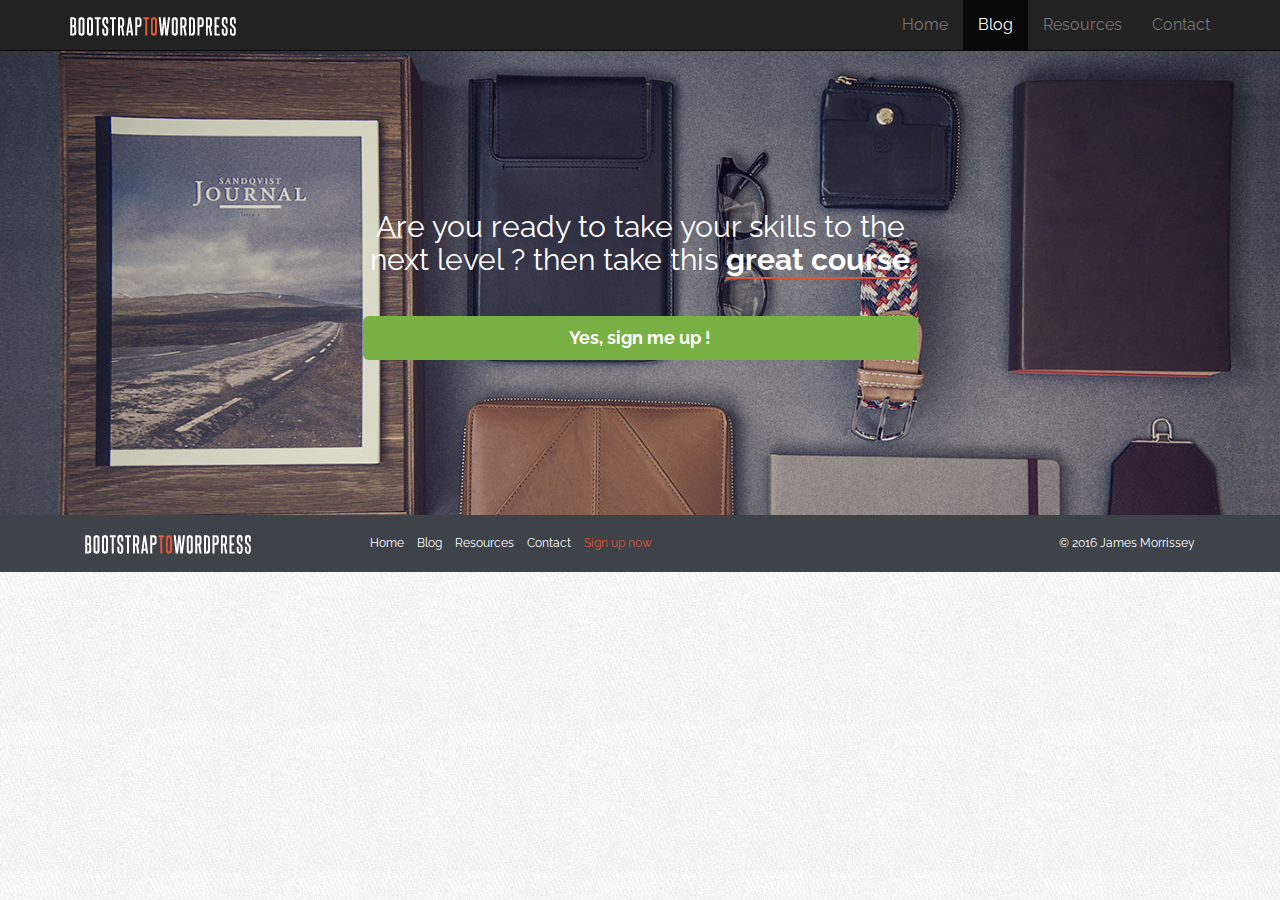
==== blog.html @ b67970fe "Adding a blog page" ====
<!DOCTYPE html>
<html lang="en">
<head>
	<meta http-equiv="Content-Type" content="text/html; charset=UTF-8">
	<meta charset="utf-8">

	<meta name="viewport" content="width=device-width, initial-scale=1">
	<meta name="description" content="">
	<meta name="author" content="">

	<title>Bootstrap to WordPress</title>

	<!-- Bootstrap core CSS -->
	<link href="assets/css/bootstrap.min.css" rel="stylesheet">

	<!-- Font Awesome Icons -->
	<link href="assets/css/font-awesome/css/font-awesome.min.css" rel="stylesheet">

	<!-- Custom CSS -->
	<link href="assets/css/custom.css" rel="stylesheet">

	<!-- Google Fonts -->
	<link href='http://fonts.googleapis.com/css?family=Raleway:400,700' rel='stylesheet' type='text/css'>

	<!-- HTML5 shiv and Respond.js IE8 support of HTML5 elements and media queries -->
	<!--[if lt IE 9]>
	<script src="https://oss.maxcdn.com/html5shiv/3.7.2/html5shiv.min.js"></script>
	<script src="https://oss.maxcdn.com/respond/1.4.2/respond.min.js"></script>
	<![endif]-->

</head>
<body class="blog">


	<!-- HEADER
	================================================== -->
	<header class="site-header" role="banner">

		<!-- NAVBAR
		================================================== -->
		<div class="navbar-wrapper">

			<div class="navbar navbar-inverse navbar-fixed-top" role="navigation">
				<div class="container">
					<div class="navbar-header">
						<button type="button" class="navbar-toggle" data-toggle="collapse" data-target=".navbar-collapse">
							<span class="sr-only">Toggle navigation</span>
							<span class="icon-bar"></span>
							<span class="icon-bar"></span>
							<span class="icon-bar"></span>
						</button>
						<a class="navbar-brand" href="/"><img src="assets/img/logo.png" alt="Bootstrap to Wordpress"></a>
					</div>
					<div class="navbar-collapse collapse">
						<ul class="nav navbar-nav navbar-right">
							<li><a href="/">Home</a></li>
							<li class="active"><a href="blog.html">Blog</a></li>
							<li><a href="resources.html">Resources</a></li>
							<li><a href="contact.html">Contact</a></li>
						</ul>
					</div>
				</div>
			</div>

		</div>
	</header>


	<!-- SIGN UP SECTION
	================================================== -->
	<section id="signup" data-type="background" data-speed="4">
		<div class="container">
			<div class="row">
				<div class="col-sm-6 col-sm-offset-3">
					<h2>Are you ready to  take your skills to the next level ? then take this <strong>great course </strong></h2>
					<p><a href="#" class="btn btn-lg btn-block btn-success"> Yes, sign me up !</a></p>
				</div><!-- col -->
			</div><!-- row -->
		</div><!-- container -->
	</section><!-- signup -->


	<!-- FOOTER
	================================================== -->
	<footer>
		<div class="container">
			<div class="col-sm-3">
				<p><a href="/"><img src="assets/img/logo.png" alt="logo"></a></p>
			</div><!-- col -->
			<div class="col-sm-6">
				<nav>
					<ul class="list-unstyled list-inline">
						<li><a href="">Home</a></li>
						<li><a href="">Blog</a></li>
						<li><a href="">Resources</a></li>
						<li><a href="">Contact</a></li>
						<li class="signup-link"><a href="">Sign up now</a></li>
					</ul>
				</nav>
			</div><!-- col -->
			<div class="col-sm-3">
				<p class="pull-right"> &copy; 2016 James Morrissey </p>
			</div><!-- col -->
		</div><!-- container -->
	</footer>


	<!-- MODAL
	================================================== -->
	<div class="modal fade" id="myModal">
		<div class="modal-dialog">
			<div class="modal-content">
				<div class="modal-header">
					<button type="button" class="close" data-dismiss="modal"><span aria-hidden="true">&times;</span><span class="sr-only">Close</span></button>
					<h4 class="modal-title" id="myModalLabel"><i class="fa fa-envelope"></i> Subscribe to our Mailing List</h4>
				</div><!-- modal-header -->
				<div class="modal-body">
					<p>Simply enter your name and email! As a thank you for joining us, we're going to give you one of our best-selling courses, <em>for free!</em></p>

					<form class="form-inline" role="form">
						<div class="form-group">
							<label class="sr-only" for="subscribe-name">Your first name</label>
							<input type="text" class="form-control" id="subscribe-name" placeholder="Your first name">
						</div>
						<div class="form-group">
							<label class="sr-only" for="subscribe-email">and your email</label>
							<input type="text" class="form-control" id="subscribe-email" placeholder="and your email">
						</div>
						<input type="submit" class="btn btn-danger" value="Subscribe!">
					</form>
					<hr>
					<p><small>By providing your email you consent to receiving occasional promotional emails &amp; newsletters. <br>No Spam. Just good stuff. We respect your privacy &amp; you may unsubscribe at any time.</small></p>
				</div><!-- modal-body -->
			</div><!-- modal-content -->
		</div><!-- modal-dialog -->
	</div><!-- modal -->

    <!-- Bootstrap core JavaScript
    ================================================== -->
    <!-- Placed at the end of the document so the pages load faster -->
    <script src="https://cdnjs.cloudflare.com/ajax/libs/jquery/1.11.1/jquery.min.js"></script>
    <script src="assets/js/jquery-2.1.1.min.js"></script>
    <script src="assets/js/bootstrap.min.js"></script>
    <script src="assets/js/main.js"></script>
</body>
</html>
---- assets/css/custom.css ----
/* COLOUR REFERENCES

Green:		#79b044
Salmon:		#dd5638
Blue Gray:  #3e4249

*/

/* ==== GENERAL ==== */
body{
		margin-top: 50px;
    font-family: 'proxima-nova', 'Raleway', Helvetica, sans-serif;
    font-size: 16px;
    background: url('../img/tile.jpg') top left repeat;
}

/* ==== GLOBAL ==== */
h1,h2,h3,h4,h5,h6 {
  -webkit-font-smoothing: antialiased;
  text-rendering: optimizeLegibility;
  font-weight: bold;
}


h1 {
  font-size: 3em;
}

h1,h2 {
  margin: : 0 0 40px;
}

h3 {
  margin: 20px 0;
}

h4 {
  font-size: 18px;
}

p.lead {
	font-weight: normal;
}

p {
	margin: 0 0 15px;
}

a:link, a:visited {
	color: #dd5638;
}

a:hover {
	text-decoration: none;
	color: #c9302c;
}

button, input, .btn, a.btn {
	-webkit-font-smoothing: antialiased;
	text-rendering: optimizeLegibility;
	color: white;
}

.btn {
	font-weight: bold;
}

button.btn.btn-success:focus {
	outline: none !important;
}

.btn-danger {
	background-color: #dd5638;
	border-color: #d95131;
}

.btn-success {
	background: #79b044;
	border: none;
}

.btn-success:hover {
	background: #6a9b3d;
	border-color: #6a9b3d;
}


img{
	max-width: 100%;
}


.modal-content {
	background: url('../img/tile.jpg') top left repeat;
}

.badge.social {
	background: #ccc;
	font-size: 24px;
	height: 40px;
	width: 40px;
	text-align: center;
	line-height: 42px;
	margin: 0 5px 20px 0;
	padding: 0;
	-webkit-border-radius:50px;
	-moz-border-radius:50px;
	border-radius:50px;
	color: white;
}

.badge.social.twitter:hover {
	background: #55acee;
}

.badge.social.facebook:hover {
	background: #3b5998;
}

.badge.social.gplus:hover {
	background: #bd4b39;
}

blockquote {
	padding: 0;
	border: none;
	font-style: italic;
	text-align: left;
}

blockquote cite{
	display: block;
 	margin: 15px 0 0 0;
  color: #777;
}

blockquote:before {
	display: none;
}
/*   === HERO === */

#hero {
  background: url('../img/hero-bg.jpg') 50% 0 repeat fixed;
	min-height: 500px;
	padding: 40px 0;
	color: white;
	-webkit-font-smoothing: antialiased;
	text-rendering: optimizeLegibility;
}

#hero article {
	width: 100%;
	text-align: center;
}

#hero .hero-text {
	margin-top: 30px;
}

#price-timeline {
	margin: 30px 0 60px;
	text-align: center;
}

#price-timeline .price {
	display: inline-block;
	margin: 0 2% 0 0;
	width: 30%;
	background: #3e4249;
	padding: 10px 20px 30px;
	position: relative;
	vertical-align: top;
}

#price-timeline .price.active {
	background: #dd5638;
}

#price-timeline .price span{
	background: #101010;
	display: block;
	height: 70px;
	width: 70px;
	text-align: center;
	line-height: 70px;
	font-weight: bold;
	font-size: 24px;
	border-radius: 100%;
	-webkit-border-radius:100%;
	-moz-border-radius: 100%;
	position: absolute;
	bottom: -35px;
	left: 50%;
	margin-left: -35px;
}

#price-timeline h4 {
	margin: 0 0 10px;
}

#price-timeline h4 small{
	color: white;
	font-weight: bold;
	display: block;
}

/* =====  LAYOUT ======  */

.row + .row {
	margin: 20px;
}

section {
	padding: 80px 0;
}

.section-header{
	text-align: center;
}

section h2 {
	margin: 20px 0 40px;
}

section h3 {
	margin: 30px 0 10px;
}

#optin {
	background: #3e4249;
	padding: 20px 0;
	color: white;
	-webkit-font-smoothing: antialiased;
	text-rendering: optimizeLegibility;
	font-size: 1.2em;
}

#optin p {
	margin: 7px 0 0 0;
}

#who-benefits {
	background: white;
}

#course-features {
	background: #3e4249;
	color: white;
	text-align: center;
}

#project-features{
	text-align: center;
}

#featurette {
	background: url('../img/stuff-bg.jpg') 50% 100% repeat fixed;
	background-size: cover;
	text-align: center;
	color: white;
}

#instructor {
	background: white url('../img/brad-elvis.png') 90% -10px no-repeat;
}

#instructor h2 {
	margin: 0 0 20px;
}

#instructor .num {
	display: table;
	font-size: 30px;
	font-weight: bold;
	color: white;
	line-height: 24px;
	height: 140px;
	width: 140px;
	text-align: center;
	background: #dd5638;
	-webkit-border-radius: 100%;
	-moz-border-radius: 100%;
	border-radius: 100%;
	-webkit-font-smoothing: antialised;
	text-rendering: optimizeLegibility;
}

#instructor .num .num-content {
	display: table-cell;
	vertical-align: middle;
}

#instructor .num span {
	display: block;
	font-size: 20px;
	font-weight: normal;
}

#kudos {
	text-align: center;
}

.testimonial {
	margin-bottom: 60px;
}

.testimonial img {
	-webkit-border-radius: 50%;
	-moz-border-radius: 50%;
	border-radius: 50%;
}

#signup {
	text-align: center;
	background: url('../img/hipster-stuff.jpg') center center repeat fixed;
	background-size: cover;
	color: white;
	padding: 140px 0;
}

#signup h2 {
	font-weight: normal;
}


#signup h2 strong {
	border-bottom: solid 2px #dd5638;
}

#signup btn {
	font-size: 24px;
}

footer {
	background: #3e4249;
	color: white;
	padding: 20px 0 10px;
	font-size: 12px;
}

footer p {
	margin: 0;
}

footer a:link, footer a:visited {
	color: white;
}

footer a:hover {
	color: #dd5638;
}

footer li.signup-link a {
	color: #dd5638;
}

footer li.signup-link a:hover {
	font-weight: bold;
}

/* #### CUSTOM ICON SPRITES #### */
i.ci {
	display: inline-block;
	height: 40px;
	width: 40px;
	background: url('../img/icon-sprite.png') no-repeat;
}

.ci.ci-computer 		{ background-position: 0 0; }
.ci.ci-watch 				{ background-position: -40px 0; }
.ci.ci-calendar 		{ background-position: -80px 0; }
.ci.ci-community 		{ background-position: -120px 0; }
.ci.ci-instructor 	{ background-position: -160px 0; }
.ci.ci-device 			{ background-position: -200px 0; }


@media screen and ( max-width : 991px ) {
	#instructor .container {
		background: rgba( 255, 255,255, 0.8);
		padding: 20px;
	}
}




@media screen and ( max-width : 768px ) {
	.logo {
		width :50%;
	}

	#optin p {
		margin: 0 0 10px;
	}

	#featurette iframe {
		height: 240px;
	}
}


/*   IPhone 5 */
@media screen and ( max-width : 568px ) {
	#instructor .num {
		width: 100px;
		height: 100px;
		font-size: 22px;
	}

	#instructor .num span {
		font-size: 16px;
	}
}
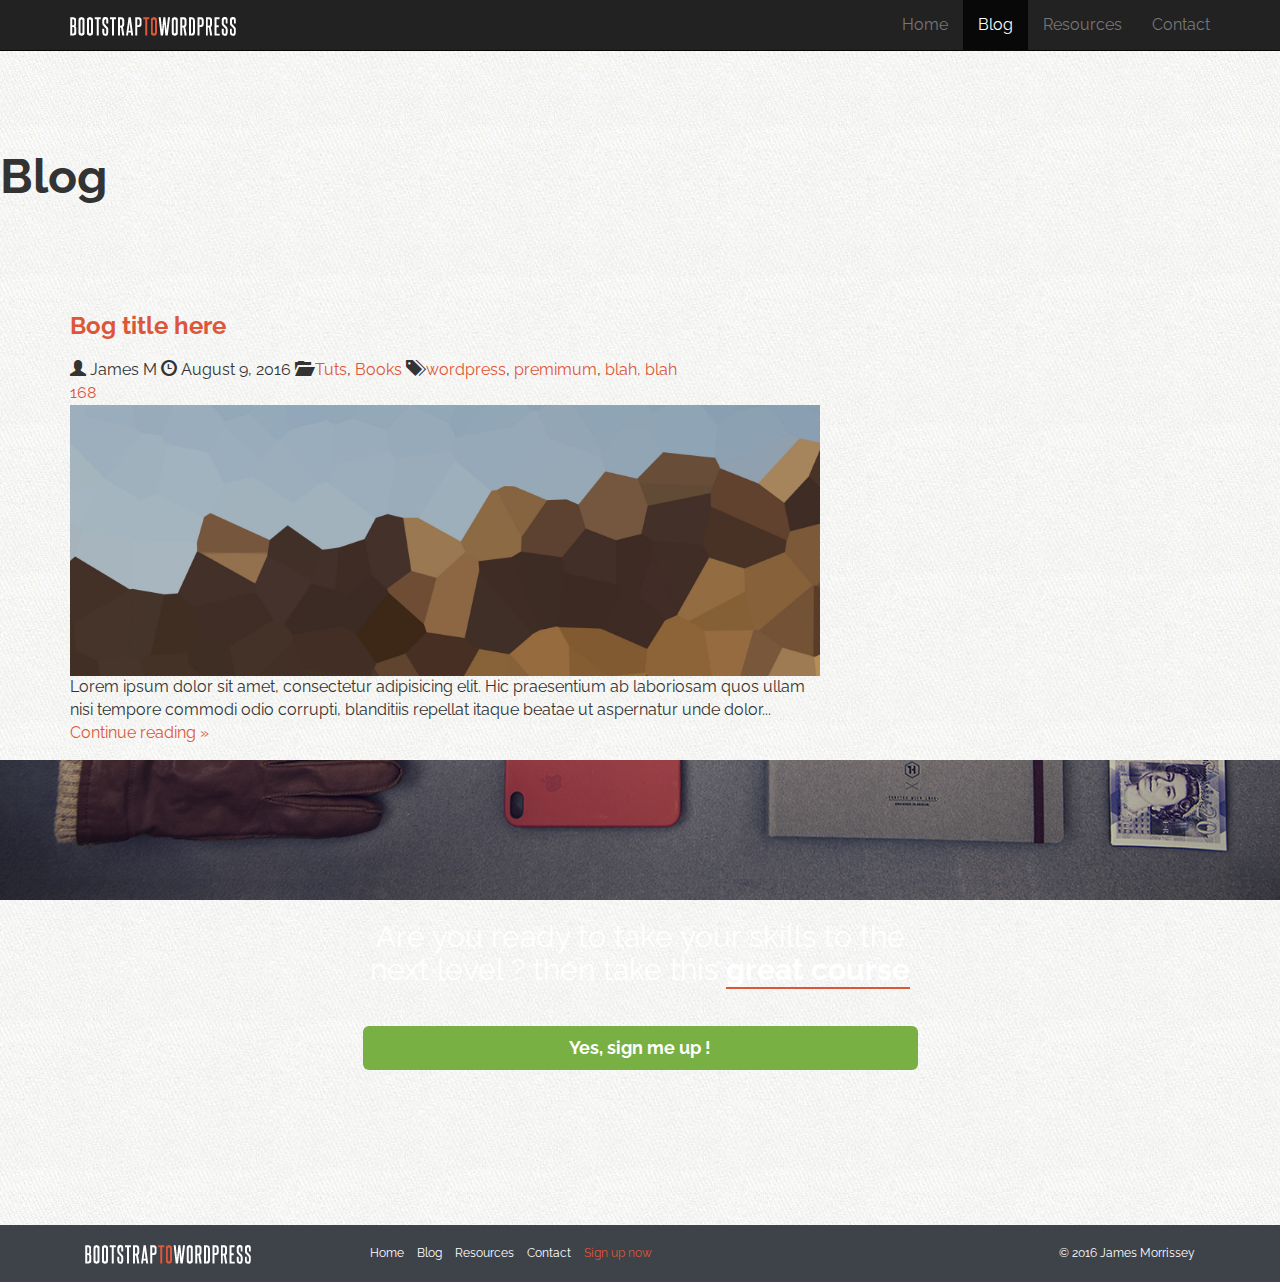
==== commit 3b7a09ca: "Defining the template for all blog post" ====
--- a/blog.html
+++ b/blog.html
@@ -66,6 +66,71 @@
 	</header>
 
 
+
+
+
+
+
+
+
+
+
+
+
+	<section class="feature-image feature-image-defaulf-alt" data-type="background" data-speed="2">
+		<h1 class="page-title">Blog</h1>
+	</section>
+
+	<div class="container">
+		<div class="row" id="primary">
+			<main id="content" class="col-sm-8" role="main">
+			
+				<!-- This is the template for a blog post -->
+
+				<article class="post">
+					<header>
+						<h3><a href="post.html">Bog title here</a></h3>
+						<div class="post-details">
+							<span class="glyphicon glyphicon-user"></span> 			James M
+							<span class="glyphicon glyphicon-time"></span> 			<time>August 9, 2016</time>
+							<span class="glyphicon glyphicon-folder-open"></span> 	<a href="">Tuts</a>, <a href="">Books</a>
+							<span class="glyphicon glyphicon-tags"></span> 			<a href="">wordpress</a>, <a href="">premimum</a>, <a href="">blah, blah</a>
+							<div class="post-comments-badge"> 			
+								<a href=""><span class="glyphicon glyphicon comments"></span>168</a>
+							</div><!-- post-comments-badge -->
+						</div><!-- post-details -->
+					</header>
+					<div class="post-image">
+						<img src="assets/img/hero-bg.jpg" alt="Hero Image">
+					</div><!-- post-image -->
+					<div class="post-excerpt">
+						<p>Lorem ipsum dolor sit amet, consectetur adipisicing elit. Hic praesentium ab laboriosam quos ullam nisi tempore commodi odio corrupti, blanditiis repellat itaque beatae ut aspernatur unde dolor... <a href="post.html">Continue reading &raquo;</a></p>
+					</div><!-- post-excerpt -->
+				</article><!-- post -->
+			</main><!-- content -->
+		</div><!-- row -->
+	</div><!-- container -->
+
+
+
+
+
+
+
+
+
+
+
+
+
+
+
+
+
+
+
+
+
 	<!-- SIGN UP SECTION
 	================================================== -->
 	<section id="signup" data-type="background" data-speed="4">
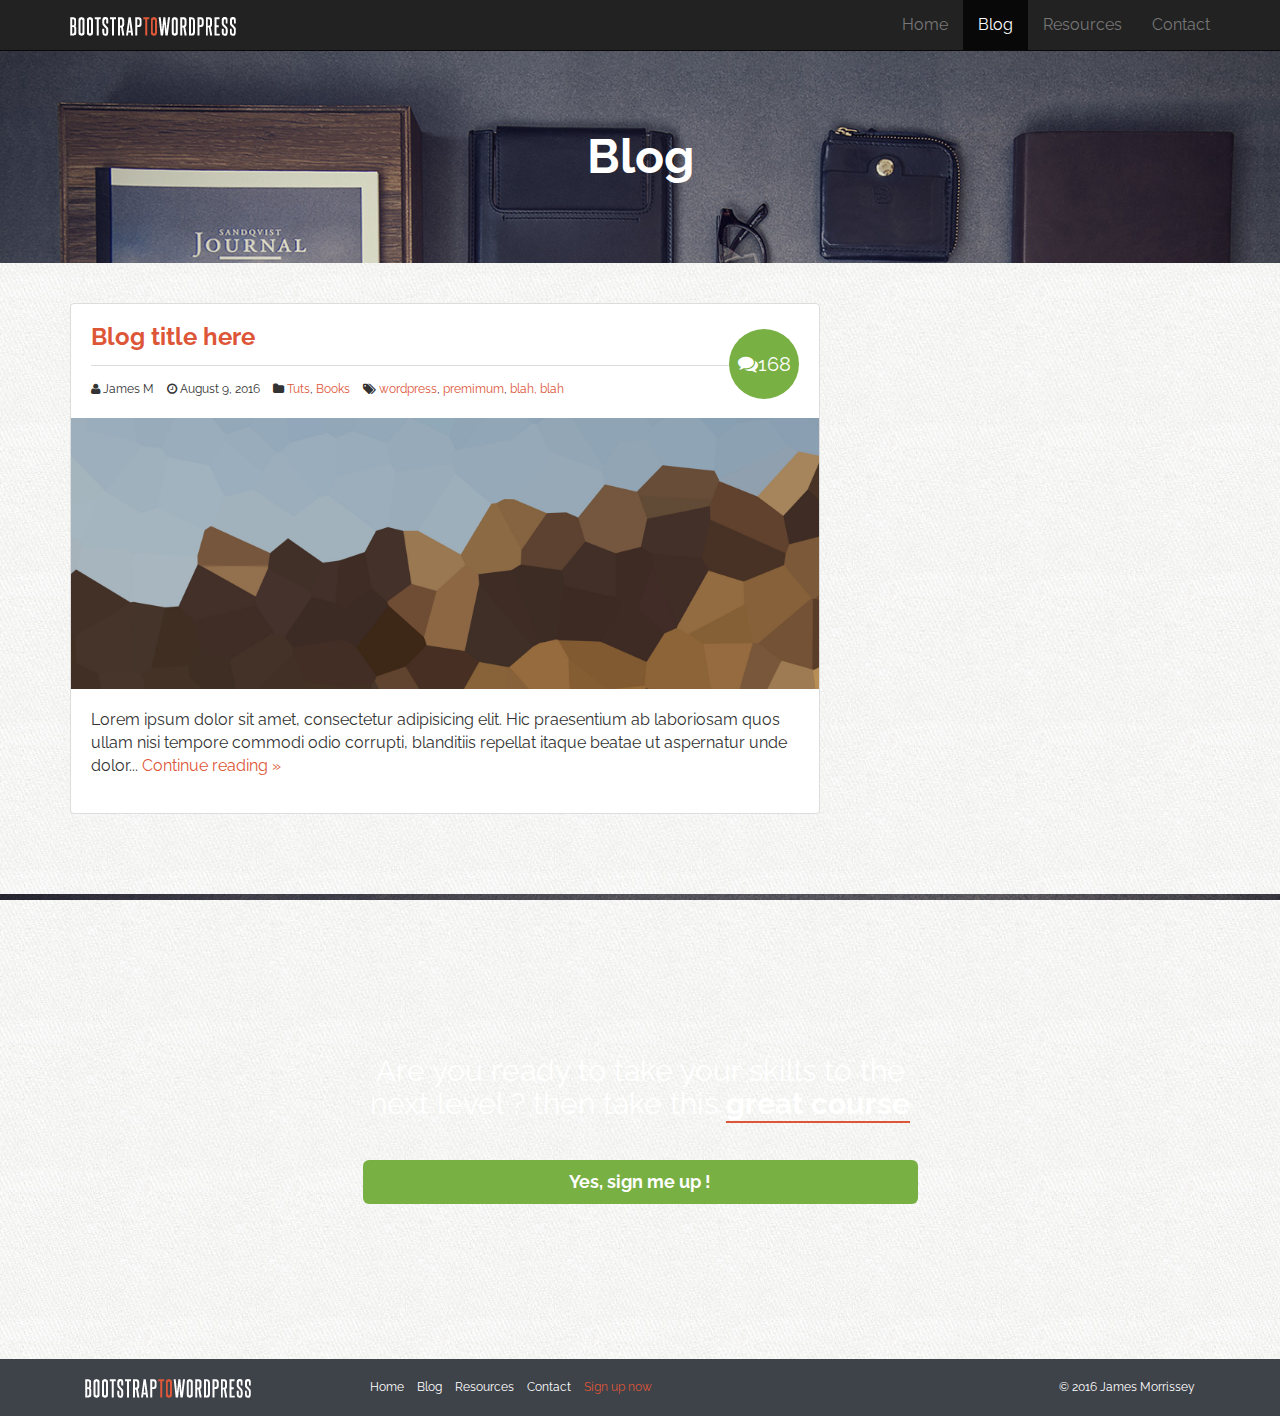
==== commit 0eadf1a1: "Styling the blog template" ====
--- a/blog.html
+++ b/blog.html
@@ -77,7 +77,7 @@
 
 
 
-	<section class="feature-image feature-image-defaulf-alt" data-type="background" data-speed="2">
+	<section class="feature-image feature-image-default-alt" data-type="background" data-speed="2">
 		<h1 class="page-title">Blog</h1>
 	</section>
 
@@ -89,14 +89,14 @@
 
 				<article class="post">
 					<header>
-						<h3><a href="post.html">Bog title here</a></h3>
+						<h3><a href="post.html">Blog title here</a></h3>
 						<div class="post-details">
-							<span class="glyphicon glyphicon-user"></span> 			James M
-							<span class="glyphicon glyphicon-time"></span> 			<time>August 9, 2016</time>
-							<span class="glyphicon glyphicon-folder-open"></span> 	<a href="">Tuts</a>, <a href="">Books</a>
-							<span class="glyphicon glyphicon-tags"></span> 			<a href="">wordpress</a>, <a href="">premimum</a>, <a href="">blah, blah</a>
+							<i class="fa fa-user"></i> 			James M
+							<i class="fa fa-clock-o"></i> 		<time>August 9, 2016</time>
+							<i class="fa fa-folder"></i> 	<a href="">Tuts</a>, <a href="">Books</a>
+							<i class="fa fa-tags"></i> 			<a href="">wordpress</a>, <a href="">premimum</a>, <a href="">blah, blah</a>
 							<div class="post-comments-badge"> 			
-								<a href=""><span class="glyphicon glyphicon comments"></span>168</a>
+								<a href=""><span class="fa fa-comments"></span>168</a>
 							</div><!-- post-comments-badge -->
 						</div><!-- post-details -->
 					</header>
--- a/assets/css/custom.css
+++ b/assets/css/custom.css
@@ -8,7 +8,7 @@
 
 /* ==== GENERAL ==== */
 body{
-		margin-top: 50px;
+	margin-top: 50px;
     font-family: 'proxima-nova', 'Raleway', Helvetica, sans-serif;
     font-size: 16px;
     background: url('../img/tile.jpg') top left repeat;
@@ -226,6 +226,32 @@
 	margin: 30px 0 10px;
 }
 
+#primary {
+	padding-top: 40px;
+	padding-bottom: 40px;
+}
+
+.feature-image {
+	display: table;
+	width: 100%;
+}
+
+.feature-image-default {
+	background: url('../img/stuff-feature.jpg') no-repeat;
+}
+
+.feature-image-default-alt {
+	background: url('../img/hipster-stuff.jpg') no-repeat;
+	background-size: cover;
+}
+
+.feature-image h1 {
+	display: table-cell;
+	vertical-align: middle;
+	text-align: center;
+	color: white;
+}
+
 #optin {
 	background: #3e4249;
 	padding: 20px 0;
@@ -357,6 +383,101 @@
 footer li.signup-link a:hover {
 	font-weight: bold;
 }
+
+
+
+
+
+
+
+
+/* #### BLOG ### */
+.post {
+	position: relative;
+	border: solid 1px #ddd;
+	background: white;
+	margin: 0 0 40px;
+	-webkit-border-radius: 4px;
+	-moz-border-radius: 4px;
+	border-radius: 4px;
+}
+
+.post header, .post .post-excerpt {
+	padding: 20px;
+}
+
+.post header h1,
+.post header h3 {
+	margin: 0 0 15px;
+	padding: 0 0 15px;
+	border-bottom: solid 1px #ddd;
+}
+
+.post header h1 {
+	font-size:24px;
+}
+
+.post-image {
+	height: auto;
+}
+
+
+.post-details {
+	font-size: 12px;
+	width: 90%;
+}
+
+
+.post-details i.fa {
+	padding-left: 10px;
+}
+
+
+.post-details i.fa:first-child {
+	padding: 0px;
+}
+
+
+/* #### COMMENTS #### */
+
+.post-comments-badge {
+	height:		70px;
+	width:  	70px;
+	position: 	absolute;
+	top:  		25px;
+	right: 		20px;
+	border: 	none;
+	-webkit-border-radius: 100%;
+	-moz-border-radius: 100%;
+	border-radius: 		100%;
+	background: 		#79b044;
+	text-align: 		center;
+	display: 			table;
+}
+
+.post-comments-badge a {
+	display: 		table-cell;
+	vertical-align: middle;
+	color: 			white;
+	font-size: 		20px;
+	line-height: 	20px;
+}
+
+
+.post-comments-badge i.fa {
+	display: 		block;
+	font-size: 		15px;
+	padding: 		0;
+	margin-bottom: 	4px;
+}
+
+.post-comments-badge:hover {
+	background-color: #8bc653;
+}
+
+
+
+
 
 /* #### CUSTOM ICON SPRITES #### */
 i.ci {
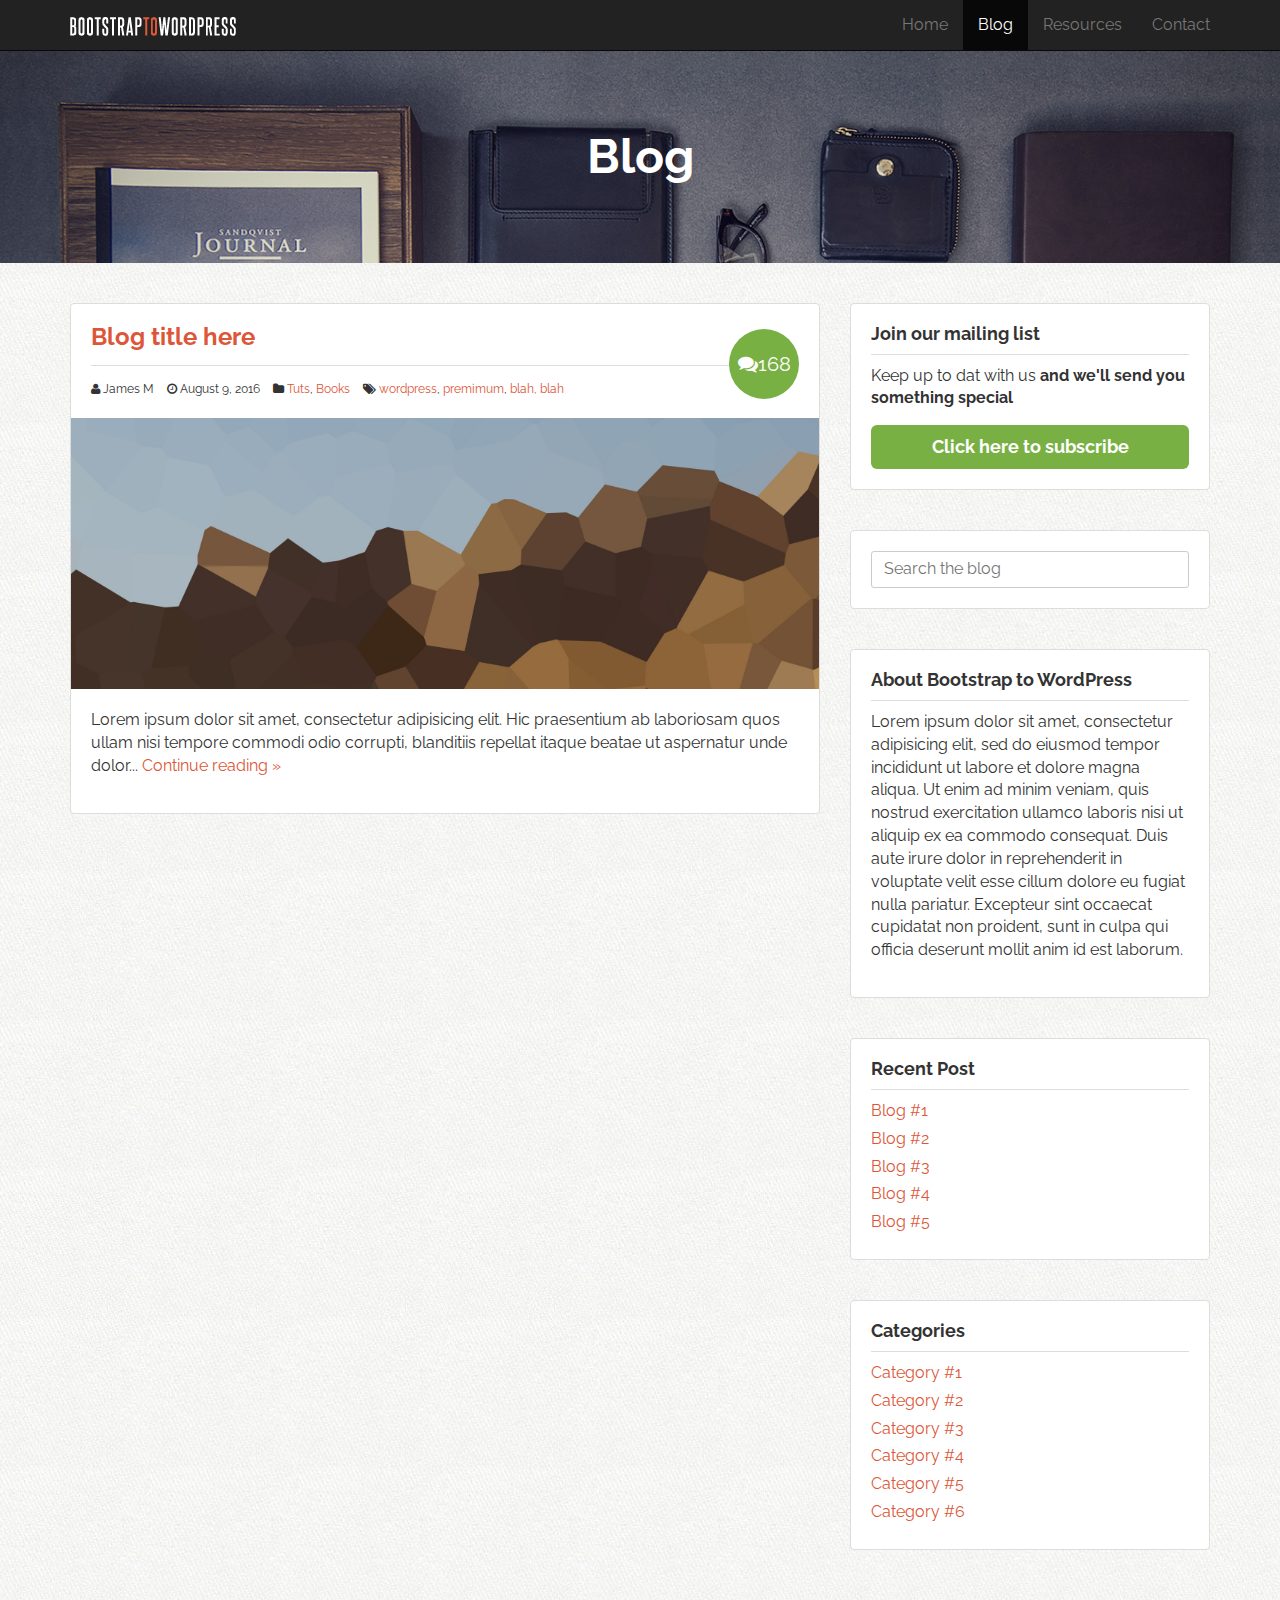
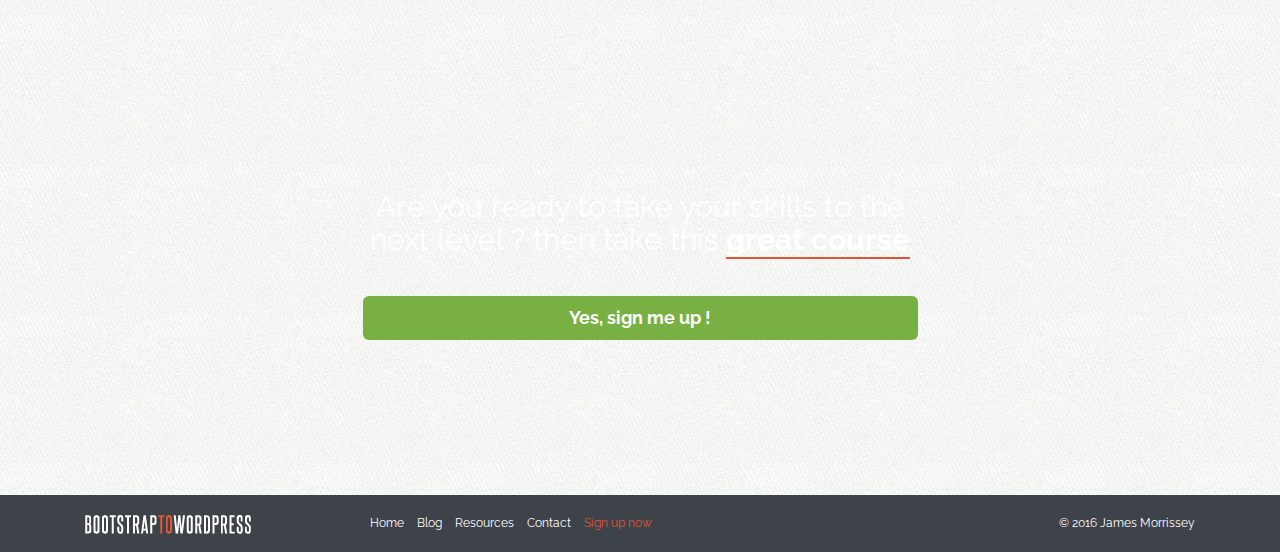
==== commit e3e06611: "Adding the sidebar and widgets" ====
--- a/blog.html
+++ b/blog.html
@@ -84,7 +84,7 @@
 	<div class="container">
 		<div class="row" id="primary">
 			<main id="content" class="col-sm-8" role="main">
-			
+
 				<!-- This is the template for a blog post -->
 
 				<article class="post">
@@ -95,7 +95,7 @@
 							<i class="fa fa-clock-o"></i> 		<time>August 9, 2016</time>
 							<i class="fa fa-folder"></i> 	<a href="">Tuts</a>, <a href="">Books</a>
 							<i class="fa fa-tags"></i> 			<a href="">wordpress</a>, <a href="">premimum</a>, <a href="">blah, blah</a>
-							<div class="post-comments-badge"> 			
+							<div class="post-comments-badge">
 								<a href=""><span class="fa fa-comments"></span>168</a>
 							</div><!-- post-comments-badge -->
 						</div><!-- post-details -->
@@ -108,7 +108,59 @@
 					</div><!-- post-excerpt -->
 				</article><!-- post -->
 			</main><!-- content -->
+
+			<!-- ######### SIDEBAR ########################################## -->
+
+			<aside class="col-sm-4">
+
+				<div class="widget">
+					<h4>Join our mailing list</h4>
+					<p>Keep up to dat with us <strong>and we'll send you something special</strong></p>
+					<button type="button" name="button" class="btn btn-success btn-lg btn-block" data-toggle="modal" data-target="#myModal">
+						Click here to subscribe
+					</button>
+				</div><!-- widget -->
+
+				<div class="widget">
+					<form role="form" class="search-form" action="">
+						<label for="seidebar-search" class="sr-only">Search the blog</label>
+						<input type="text" name="" value="" id="sidebar-search" placeholder="Search the blog">
+					</form>
+				</div><!-- widget -->
+
+				<div class="widget">
+					<h4>About Bootstrap to WordPress</h4>
+					<p>Lorem ipsum dolor sit amet, consectetur adipisicing elit, sed do eiusmod tempor incididunt ut labore et dolore magna aliqua. Ut enim ad minim veniam, quis nostrud exercitation ullamco laboris nisi ut aliquip ex ea commodo consequat. Duis aute irure dolor in reprehenderit in voluptate velit esse cillum dolore eu fugiat nulla pariatur. Excepteur sint occaecat cupidatat non proident, sunt in culpa qui officia deserunt mollit anim id est laborum.</p>
+				</div><!-- widget -->
+
+				<div class="widget">
+					<h4>Recent Post</h4>
+					<ul>
+						<li><a href="">Blog #1</a></li>
+						<li><a href="">Blog #2</a></li>
+						<li><a href="">Blog #3</a></li>
+						<li><a href="">Blog #4</a></li>
+						<li><a href="">Blog #5</a></li>
+					</ul>
+				</div><!-- widget -->
+
+				<div class="widget">
+					<h4>Categories</h4>
+					<ul>
+						<li><a href="">Category #1</a></li>
+						<li><a href="">Category #2</a></li>
+						<li><a href="">Category #3</a></li>
+						<li><a href="">Category #4</a></li>
+						<li><a href="">Category #5</a></li>
+						<li><a href="">Category #6</a></li>
+					</ul>
+				</div><!-- widget -->
+
+
+			</aside>
+
 		</div><!-- row -->
+
 	</div><!-- container -->
 
 
--- a/assets/css/custom.css
+++ b/assets/css/custom.css
@@ -392,7 +392,7 @@
 
 
 /* #### BLOG ### */
-.post {
+.post, .widget {
 	position: relative;
 	border: solid 1px #ddd;
 	background: white;
@@ -438,6 +438,33 @@
 }
 
 
+/* #### COMMENTS #### */
+
+.widget {
+	padding: 20px;
+}
+.widget h4{
+	margin: 0 0 10px;
+	padding: 0 0 10px;
+	border-bottom: solid 1px #ddd;
+}
+
+.widget ul {
+	list-style: none;
+	margin: 0;
+	padding: 0;
+}
+
+
+.widget ul li {
+	margin: 0 0 5px;
+}
+
+
+.widget ul li:hover {
+	position:relative;
+	left: 1px;
+}
 /* #### COMMENTS #### */
 
 .post-comments-badge {
@@ -495,6 +522,36 @@
 .ci.ci-device 			{ background-position: -200px 0; }
 
 
+/* #### FORMS #### */
+
+label {
+	display:block;
+	font-weight: bold;
+}
+
+input[type="text"],
+input[type="url"],
+input[type="password"],
+input[type="search"],
+input[type="email"],
+
+textarea {
+	color: #666;
+	border: 1px solid #ccc;
+	-webkit-border-radius: 3px;
+	-moz-border-radius: 3px;
+	border-radius: 3px;
+	display:	block;
+	-webkit-box-sizing: border-box;
+	-moz-box-sizing: border-box;
+	box-sizing: border-box;
+	width: 100%;
+	padding: 6px 12px;
+}
+
+
+/* #### MEDIA QUERIES #### */
+
 @media screen and ( max-width : 991px ) {
 	#instructor .container {
 		background: rgba( 255, 255,255, 0.8);
